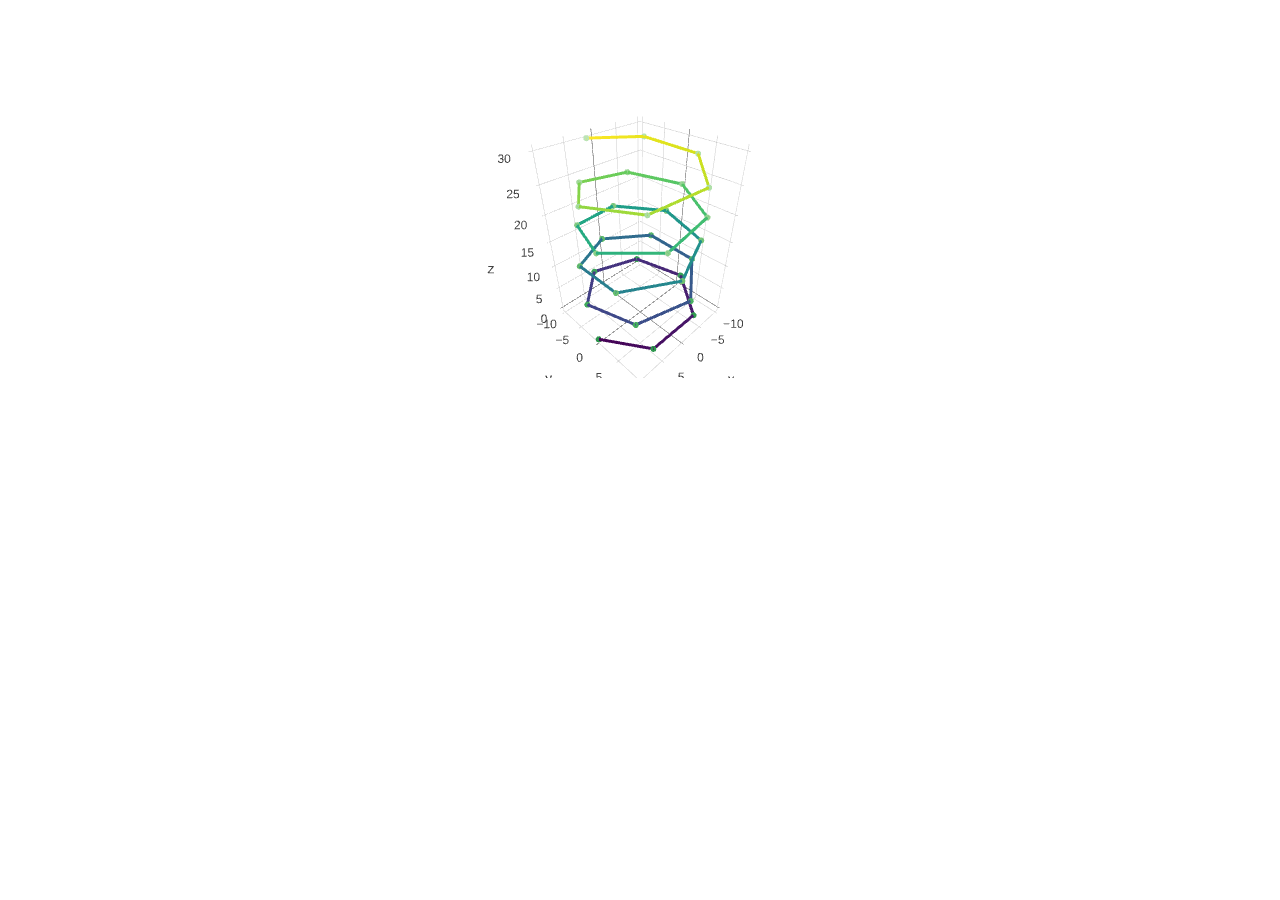
==== new_file.html @ 87e10ae1 "Fri Aug  4 19:32:03 IST 2017" ====
<html>

<head>
    <script src="plotly-latest.min.js"></script>
</head>

<body>
    <div id="tester">

    </div>
    <script>
        var s = new XMLHttpRequest();
        var k;
        s.onreadystatechange = function() {
            console.log(s.responseText);
        }
        s.open("GET", "file:///home/anurag/icecrystalin.github.io/f1.xml", true);
        s.send();
        TESTER = document.getElementById('tester');
        var pointCount = 31;
        var i, r;
        var x = [];
        var y = [];
        var z = [];
        var c = [];
        for (i = 0; i < pointCount; i++) {
            r = 10 * Math.cos(1 / 10);
            x.push(r * Math.cos(i));
            y.push(r * Math.sin(i));
            z.push(i);
            c.push(i);
        }
        Plotly.plot('tester', [{
            type: 'scatter3d',
            mode: 'lines+markers',
            x: x,
            y: y,
            z: z,
            line: {
                width: 6,
                color: c,
                colorscale: "Viridis"
            },
            marker: {
                size: 3.5,
                color: c,
                colorscale: "Greens",
                cmin: -20,
                cmax: 50
            }
        }, ]);
        console.log(Plotly.BUILD);
    </script>
</body>

</html>
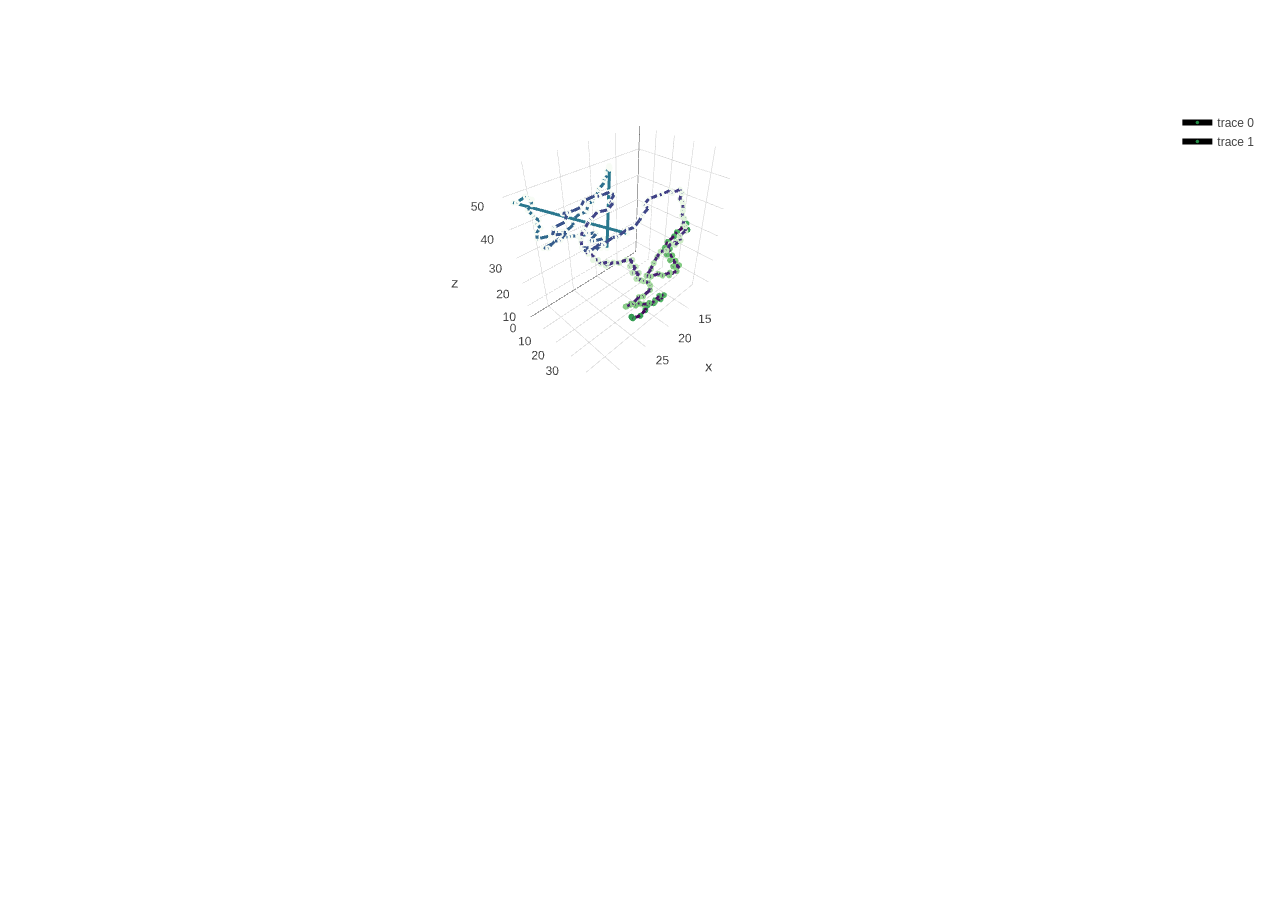
==== commit 40a0a861: "Tue Aug 15 23:14:52 IST 2017" ====
--- a/new_file.html
+++ b/new_file.html
@@ -11,10 +11,22 @@
     <script>
         var s = new XMLHttpRequest();
         var k;
+        var l;
         s.onreadystatechange = function() {
-            console.log(s.responseText);
+            k = s.responseText;
+            l = k.split("\n");
+            if (l.length == 5151) {
+                parse_value(l);
+                plot_gp();
+                for (j = 0; j < 20; j++) {
+                    parse_value(l);
+                    randomize();
+                    console.log(j);
+                }
+            }
         }
-        s.open("GET", "file:///home/anurag/icecrystalin.github.io/f1.xml", true);
+
+        s.open("GET", "f1.xml", true);
         s.send();
         TESTER = document.getElementById('tester');
         var pointCount = 31;
@@ -23,33 +35,92 @@
         var y = [];
         var z = [];
         var c = [];
-        for (i = 0; i < pointCount; i++) {
+        var numi = 0;
+        var debug = 0;
+
+        function parse_value(v) {
+            x = [];
+            y = [];
+            z = [];
+            var n = Number(v[numi]);
+            for (i = numi + 2; i < numi + n + 2; i++) {
+                nl = v[i].split(" ");
+                if (debug == 1) {
+                    console.log(nl);
+                    console.log(Number(nl[2]));
+                    console.log(Number(nl[3]));
+                    console.log(Number(nl[4]));
+                }
+                x.push(Number(nl[2]));
+                y.push(Number(nl[3]));
+                z.push(Number(nl[4]));
+                c.push(i % 255);
+            }
+            numi = numi + n + 2;
+            if (numi >= 5151) {
+                numi = 0;
+            }
+        }
+
+        console.log(x);
+        console.log(y);
+        console.log(z);
+        /*for (i = 0; i < pointCount; i++) {
             r = 10 * Math.cos(1 / 10);
             x.push(r * Math.cos(i));
             y.push(r * Math.sin(i));
             z.push(i);
             c.push(i);
+        }*/
+        function plot_gp() {
+            console.log(x);
+            console.log(y);
+            console.log(z);
+
+            Plotly.plot('tester', [{
+                type: 'scatter3d',
+                mode: 'lines+markers',
+                x: x,
+                y: y,
+                z: z,
+                line: {
+                    width: 6,
+                    color: c,
+                    colorscale: "Viridis"
+                },
+                marker: {
+                    size: 3.5,
+                    color: c,
+                    colorscale: "Greens",
+                    cmin: -20,
+                    cmax: 50
+                }
+            }, ]);
+            console.log(Plotly.BUILD);
         }
-        Plotly.plot('tester', [{
-            type: 'scatter3d',
-            mode: 'lines+markers',
-            x: x,
-            y: y,
-            z: z,
-            line: {
-                width: 6,
-                color: c,
-                colorscale: "Viridis"
-            },
-            marker: {
-                size: 3.5,
-                color: c,
-                colorscale: "Greens",
-                cmin: -20,
-                cmax: 50
+
+        function randomize() {
+            if (debug == 1) {
+                console.log(x);
+                console.log(y);
+                console.log(z);
+                console.log(numi);
             }
-        }, ]);
-        console.log(Plotly.BUILD);
+            Plotly.animate('tester', {
+                data: [{
+                    x: x,
+                    y: y,
+                    z: z,
+                }],
+                traces: [0],
+                layout: {}
+            }, {
+                transition: {
+                    duration: 5,
+                    easing: 'cubic-in-out'
+                }
+            })
+        }
     </script>
 </body>
 
